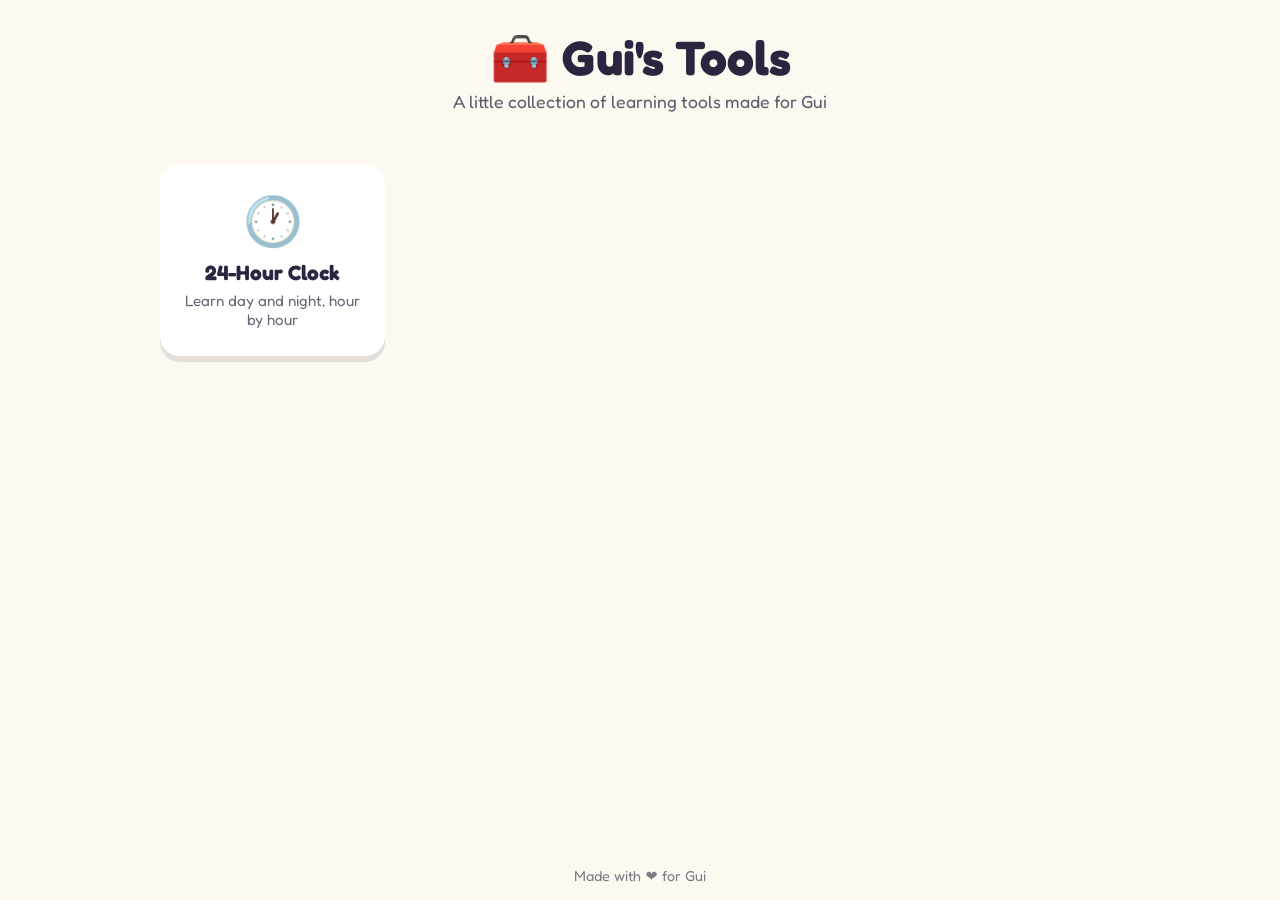
==== index.html @ 3bffc7e4 "Add home page and 24-hour clock tool First tool in Gui's Tools: a single-hand clock face that comple" ====
<!doctype html>
<html lang="en">
<head>
  <meta charset="utf-8">
  <meta name="viewport" content="width=device-width, initial-scale=1">
  <title>Gui's Tools</title>
  <link rel="preconnect" href="https://fonts.googleapis.com">
  <link rel="preconnect" href="https://fonts.gstatic.com" crossorigin>
  <link href="https://fonts.googleapis.com/css2?family=Fredoka:wght@500;600;700&family=Baloo+2:wght@600;700&display=swap" rel="stylesheet">
  <link rel="stylesheet" href="/assets/style.css">
</head>
<body>
  <header class="site-header">
    <h1>🧰 Gui's Tools</h1>
    <p>A little collection of learning tools made for Gui</p>
  </header>
  <main>
    <div class="tool-grid">
      <a class="tool-card" href="/clock/">
        <span class="icon">🕐</span>
        <h2>24-Hour Clock</h2>
        <p>Learn day and night, hour by hour</p>
      </a>
    </div>
  </main>
  <footer class="site-footer">Made with ❤️ for Gui</footer>
</body>
</html>
---- assets/style.css ----
:root {
  --bg: #fef9f0;
  --ink: #2b2540;
  --accent: #ff6f59;
  --accent-2: #2e86ab;
  --card-bg: #ffffff;
  --card-shadow: 0 6px 0 rgba(43, 37, 64, 0.12);
}

* {
  box-sizing: border-box;
}

html, body {
  margin: 0;
  padding: 0;
}

body {
  background: var(--bg);
  color: var(--ink);
  font-family: 'Fredoka', 'Baloo 2', 'Comic Sans MS', system-ui, sans-serif;
  min-height: 100vh;
  display: flex;
  flex-direction: column;
}

a {
  color: inherit;
  text-decoration: none;
}

header.site-header {
  padding: 28px 20px 8px;
  text-align: center;
}

header.site-header h1 {
  font-size: clamp(2rem, 6vw, 3rem);
  margin: 0 0 4px;
}

header.site-header p {
  margin: 0;
  opacity: 0.75;
  font-size: 1.1rem;
}

header.site-header a.home-link {
  display: inline-block;
  margin-bottom: 10px;
  font-weight: 600;
  color: var(--accent-2);
}

main {
  flex: 1;
  width: 100%;
  max-width: 1000px;
  margin: 0 auto;
  padding: 20px;
}

footer.site-footer {
  text-align: center;
  padding: 16px;
  opacity: 0.6;
  font-size: 0.9rem;
}

.tool-grid {
  display: grid;
  grid-template-columns: repeat(auto-fill, minmax(220px, 1fr));
  gap: 20px;
  margin-top: 24px;
}

.tool-card {
  background: var(--card-bg);
  border-radius: 20px;
  box-shadow: var(--card-shadow);
  padding: 24px 20px;
  text-align: center;
  transition: transform 0.15s ease;
  border: 3px solid transparent;
}

.tool-card:hover,
.tool-card:focus-visible {
  transform: translateY(-4px);
  border-color: var(--accent);
}

.tool-card .icon {
  font-size: 3rem;
  display: block;
  margin-bottom: 10px;
}

.tool-card h2 {
  margin: 0 0 6px;
  font-size: 1.3rem;
}

.tool-card p {
  margin: 0;
  opacity: 0.7;
  font-size: 0.95rem;
}
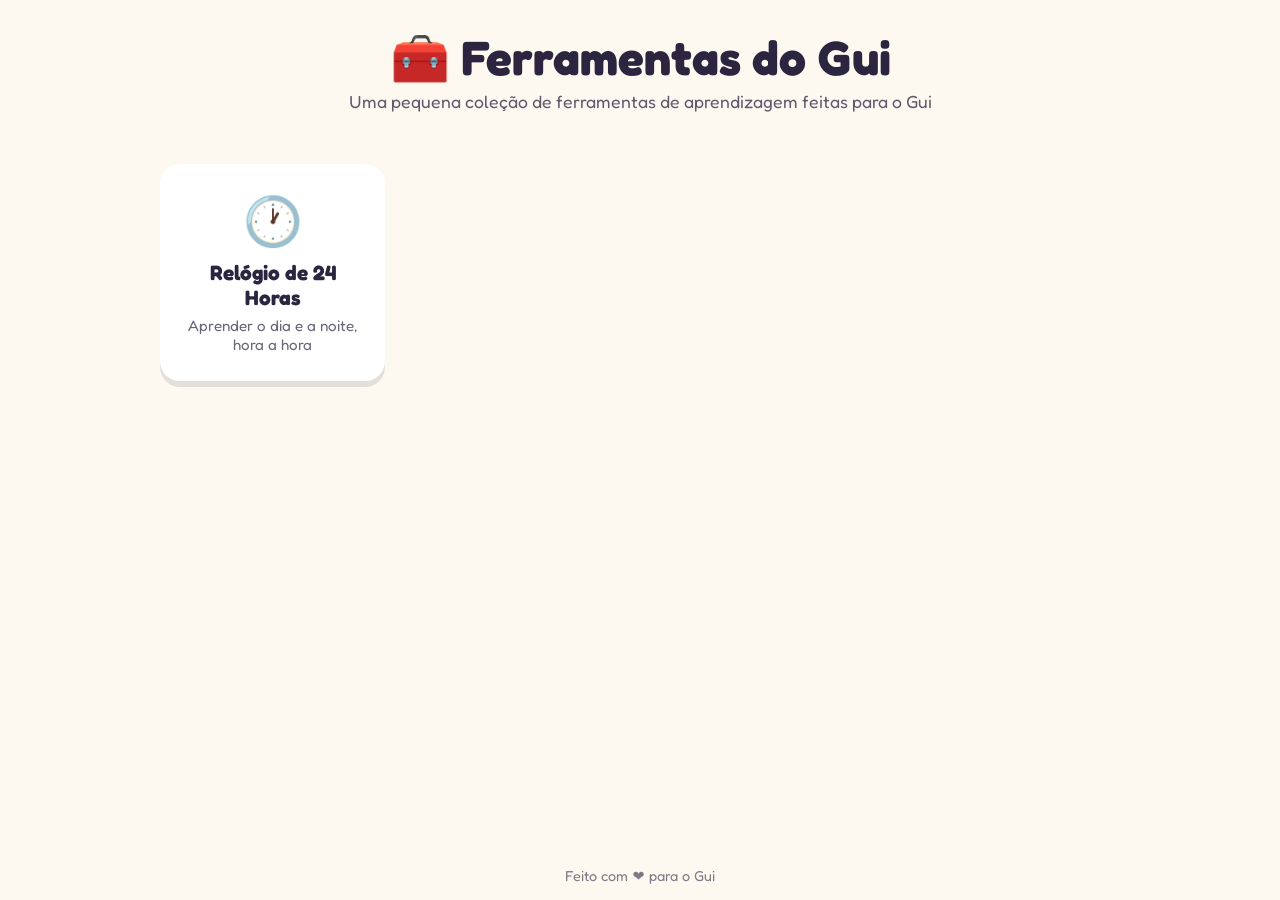
==== commit 828afd57: "Translate site to Portuguese, fix day/night boundary to 7am-7pm Text on both pages is now in Portugu" ====
--- a/index.html
+++ b/index.html
@@ -1,28 +1,28 @@
 <!doctype html>
-<html lang="en">
+<html lang="pt">
 <head>
   <meta charset="utf-8">
   <meta name="viewport" content="width=device-width, initial-scale=1">
-  <title>Gui's Tools</title>
+  <title>Ferramentas do Gui</title>
   <link rel="preconnect" href="https://fonts.googleapis.com">
   <link rel="preconnect" href="https://fonts.gstatic.com" crossorigin>
   <link href="https://fonts.googleapis.com/css2?family=Fredoka:wght@500;600;700&family=Baloo+2:wght@600;700&display=swap" rel="stylesheet">
-  <link rel="stylesheet" href="/assets/style.css">
+  <link rel="stylesheet" href="assets/style.css">
 </head>
 <body>
   <header class="site-header">
-    <h1>🧰 Gui's Tools</h1>
-    <p>A little collection of learning tools made for Gui</p>
+    <h1>🧰 Ferramentas do Gui</h1>
+    <p>Uma pequena coleção de ferramentas de aprendizagem feitas para o Gui</p>
   </header>
   <main>
     <div class="tool-grid">
-      <a class="tool-card" href="/clock/">
+      <a class="tool-card" href="clock/">
         <span class="icon">🕐</span>
-        <h2>24-Hour Clock</h2>
-        <p>Learn day and night, hour by hour</p>
+        <h2>Relógio de 24 Horas</h2>
+        <p>Aprender o dia e a noite, hora a hora</p>
       </a>
     </div>
   </main>
-  <footer class="site-footer">Made with ❤️ for Gui</footer>
+  <footer class="site-footer">Feito com ❤️ para o Gui</footer>
 </body>
 </html>
